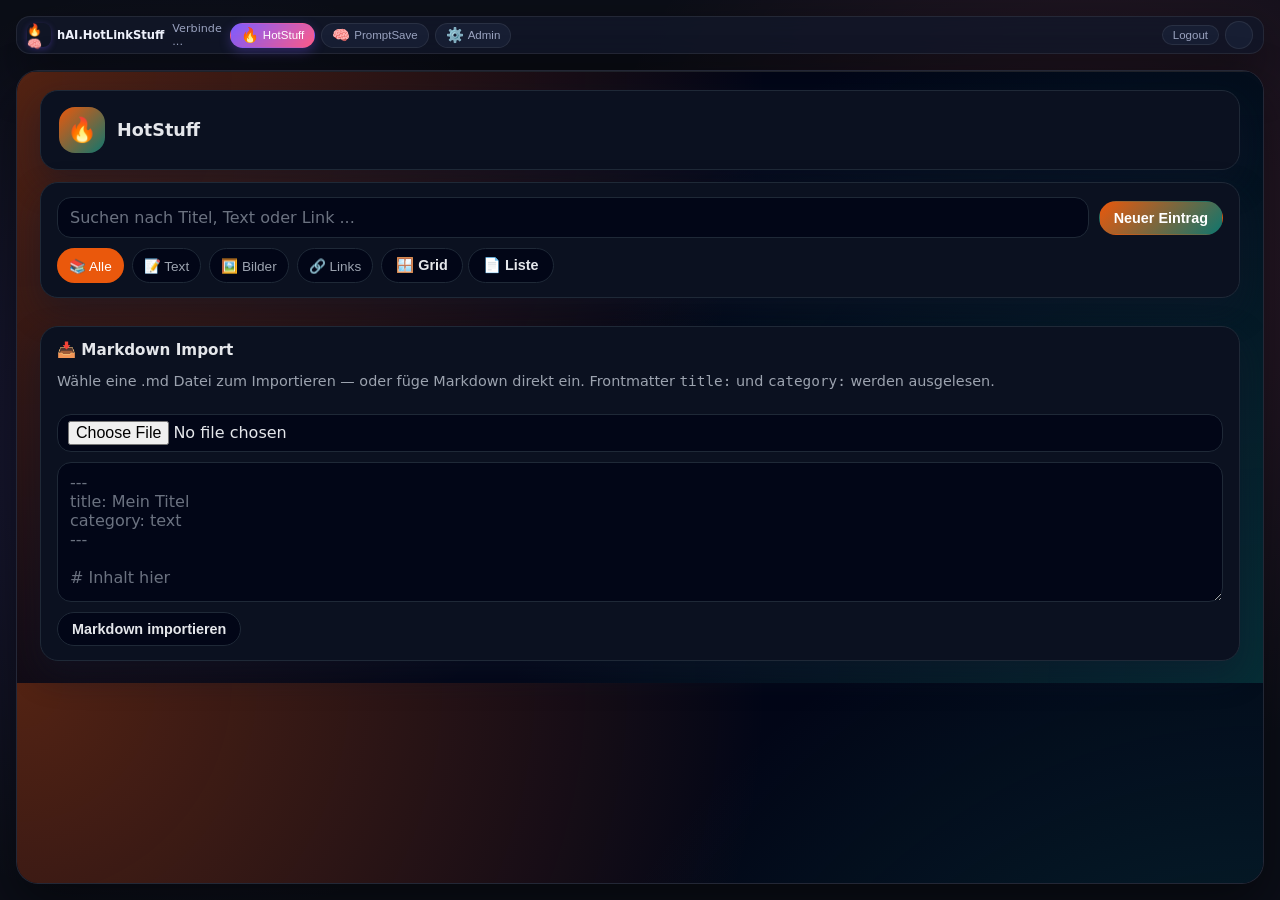
==== app/index.html @ ee1e7829 "UI cleanup: remove redundant top titles and move connection status to shell header" ====
<!DOCTYPE html>
<html lang="de">
<head>
  <meta charset="UTF-8" />
  <meta name="viewport" content="width=device-width, initial-scale=1.0" />
  <title>hAI.HotStuff</title>
  <meta name="description" content="HotStuff und PromptSave in einer Oberfläche mit zentralem Login." />
  <link rel="icon" href="favicon.ico" type="image/x-icon" />
  <link rel="stylesheet" href="assets/app.css" />
</head>
<body class="view-hotstuff">
  <div class="ambient-blob blob-1"></div>
  <div class="ambient-blob blob-2"></div>

  <div class="shell-layout">
    <header class="shell-header">
      <div class="shell-brand">
        <div class="shell-brand-mark">🔥🧠</div>
        <h1 class="shell-brand-title">hAI.HotLinkStuff</h1>
      </div>
      <div class="status" id="statusText" style="font-size: 0.7rem; color: var(--muted);">Verbinde ...</div>
      <div class="shell-tabs">
        <button class="shell-tab-pill active" data-view="hotstuff">
          <span class="icon">🔥</span>
          <span>HotStuff</span>
        </button>
        <button class="shell-tab-pill" data-view="promptsave">
          <span class="icon">🧠</span>
          <span>PromptSave</span>
        </button>
        <button class="shell-tab-pill" data-view="admin">
          <span class="icon">⚙️</span>
          <span>Admin</span>
        </button>
      </div>
      <div style="display:flex;gap:6px;align-items:center;">
        <button class="shell-tab-pill" id="logoutBtn" type="button">Logout</button>
        <div class="shell-hamburger" id="hamburgerBtn" aria-label="Menü öffnen">
          <span></span><span></span><span></span>
        </div>
      </div>
    </header>

    <section class="shell-main">
      <article class="shell-card">
        <div class="shell-frame-wrap">
          <iframe
            id="contentFrame"
            src="modules/hotstuff.html"
            title="HotStuff"
            loading="lazy"
          ></iframe>
        </div>
      </article>
    </section>
  </div>

  <div class="shell-menu-overlay" id="menuOverlay">
    <div class="shell-menu-card">
      <button class="shell-menu-link active" data-view="hotstuff">
        <span class="icon">🔥</span><span>HotStuff</span>
      </button>
      <button class="shell-menu-link" data-view="promptsave">
        <span class="icon">🧠</span><span>PromptSave</span>
      </button>
      <button class="shell-menu-link" data-view="admin">
        <span class="icon">⚙️</span><span>Admin</span>
      </button>
    </div>
  </div>

  <script>
    const frame = document.getElementById('contentFrame');
    const hamburgerBtn = document.getElementById('hamburgerBtn');
    const menuOverlay = document.getElementById('menuOverlay');
    const logoutBtn = document.getElementById('logoutBtn');

    const tabButtons = Array.from(document.querySelectorAll('.shell-tab-pill[data-view]'));
    const menuLinks = Array.from(document.querySelectorAll('.shell-menu-link'));

    function setView(view) {
      if (view === 'hotstuff') {
        frame.src = 'modules/hotstuff.html';
        frame.title = 'HotStuff';
        document.body.className = 'view-hotstuff';
      } else if (view === 'promptsave') {
        frame.src = 'modules/promptsave.html';
        frame.title = 'PromptSave';
        document.body.className = 'view-promptsave';
      } else if (view === 'admin') {
        frame.src = 'modules/admin.html';
        frame.title = 'Admin';
        document.body.className = 'view-admin';
      }

      tabButtons.forEach(btn => {
        btn.classList.toggle('active', btn.dataset.view === view);
      });

      menuLinks.forEach(link => {
        link.classList.toggle('active', link.dataset.view === view);
      });
    }

    tabButtons.forEach(btn => {
      btn.addEventListener('click', () => setView(btn.dataset.view));
    });

    menuLinks.forEach(link => {
      link.addEventListener('click', () => {
        setView(link.dataset.view);
        menuOverlay.classList.remove('show');
      });
    });

    hamburgerBtn.addEventListener('click', () => {
      menuOverlay.classList.toggle('show');
    });

    menuOverlay.addEventListener('click', e => {
      if (e.target === menuOverlay) {
        menuOverlay.classList.remove('show');
      }
    });

    // Logout führt auf logout.php im app-Ordner
    if (logoutBtn) {
      logoutBtn.addEventListener('click', () => {
        window.location.href = 'logout.php';
      });
    }

    // Optional: view-Parameter aus URL (z. B. ?view=promptsave)
    (function initFromQuery() {
      const params = new URLSearchParams(window.location.search);
      const view = params.get('view');
      if (view === 'promptsave') {
        setView('promptsave');
      } else {
        setView('hotstuff');
      }
    })();

    // Optional: einfacher API-Test (nur Konsole)
    async function testApi() {
      try {
        const match = document.cookie.match(/(^| )hotlinkstuff_pw=([^;]+)/);
        const pw = match ? decodeURIComponent(match[2]) : '';
        if (!pw) return;
        const res = await fetch('api.php', {
          method: 'POST',
          headers: { 'Content-Type': 'application/json' },
          body: JSON.stringify({
            resource: 'items',
            action: 'test',
            password: pw
          })
        });
        const data = await res.json();
        console.log('API-Test:', data);
      } catch (e) {
        console.warn('API-Test fehlgeschlagen', e);
      }
    }

    testApi();

    /* ── Globale Theme- & Layout-Steuerung ─────────────────────────
       Einstellungen werden vom Admin-Modul verwaltet und per postMessage
       an die Shell und ihre iframes verteilt. */

    function broadcastPreferences(mode, theme, cols) {
      if (frame.contentWindow) {
        frame.contentWindow.postMessage({ type: 'shell-preferences', mode, theme, cols }, '*');
      }
    }

    function applyPreferences(mode, theme, cols) {
      document.body.dataset.mode = mode;
      document.body.dataset.theme = theme;
      broadcastPreferences(mode, theme, cols);
    }

    // Shell bootet mit gespeicherten Werten aus localStorage
    (function initFromStorage() {
      const mode = localStorage.getItem('hotlinkstuff_mode') || 'dark';
      const theme = localStorage.getItem('hotlinkstuff_theme') || 'cloud';
      const cols = localStorage.getItem('hotlinkstuff_cols') || '3';
      applyPreferences(mode, theme, cols);
    })();

    // Empfange shell-preferences vom Admin-Modul
    window.addEventListener('message', e => {
      if (e.data && e.data.type === 'shell-preferences') {
        const { mode, theme, cols } = e.data;
        localStorage.setItem('hotlinkstuff_mode', mode);
        localStorage.setItem('hotlinkstuff_theme', theme);
        localStorage.setItem('hotlinkstuff_cols', cols);
        applyPreferences(mode, theme, cols);
      }
    });
  </script>
</body>
</html>
---- app/assets/app.css ----
/* Basis-Theme – angelehnt an deine Login-Seite (Dark) */

:root {
  --bg: #0b0e17;
  --surface: #121729;
  --surface-2: #171e33;
  --text: #eef1fb;
  --muted: #9aa3c0;
  --border: rgba(255,255,255,0.08);
  --accent-1: #7c5cff;
  --accent-2: #ff5c8a;
  --accent-3: #24d1c4;
  --accent-4: #ffb84c;
  --radius-lg: 22px;
  --radius-md: 14px;
  --radius-sm: 10px;
  --shadow-strong: 0 20px 50px rgba(0,0,0,0.45);
}

/* Shell-Theme-Switcher: Mode (hell/dunkel) */
body[data-mode="light"] {
  --bg: #f8fafc;
  --surface: #ffffff;
  --surface-2: #eef2ff;
  --text: #0f172a;
  --muted: #475569;
  --border: #cbd5e1;
  --shadow-strong: 0 20px 50px rgba(15, 23, 42, 0.12);
  --shadow-soft: 0 10px 28px rgba(15, 23, 42, 0.08);
}

body[data-mode="light"] {
  background:
    radial-gradient(circle at top left, rgba(249, 115, 22, 0.15), transparent 54%),
    radial-gradient(circle at bottom right, rgba(14, 165, 233, 0.15), transparent 54%),
    linear-gradient(180deg, #f8fafc 0%, #eef2ff 70%, #f8fafc 100%);
}

/* Shell-Theme-Switcher: Farbthemes */
body[data-theme="ember"] { --accent: #ea580c; --accent2: #0f766e; --accent3: #0ea5e9; }
body[data-theme="ocean"] { --accent: #0284c7; --accent2: #0f766e; --accent3: #22d3ee; }
body[data-theme="violet"] { --accent: #7c3aed; --accent2: #2563eb; --accent3: #a855f7; }
body[data-theme="frost"]  { --accent: #0ea5e9; --accent2: #6366f1; --accent3: #22d3ee; }
body[data-theme="mint"]   { --accent: #10b981; --accent2: #0d9488; --accent3: #34d399; }
body[data-theme="sunset"] { --accent: #f97316; --accent2: #ec4899; --accent3: #fb923c; }

/* Global */

*,
*::before,
*::after {
  box-sizing: border-box;
}

html, body {
  margin: 0;
  padding: 0;
  height: 100%;
}

body {
  font-family: Inter, system-ui, -apple-system, BlinkMacSystemFont, sans-serif;
  background:
    radial-gradient(circle at 15% 50%, rgba(124, 92, 255, 0.15), transparent 40%),
    radial-gradient(circle at 85% 30%, rgba(255, 92, 138, 0.15), transparent 40%),
    #0b0e17;
  color: var(--text);
}

@keyframes blobFloat {
  0%, 100% { transform: translate(0, 0) scale(1); }
  50% { transform: translate(30px, -50px) scale(1.1); }
}

.ambient-blob {
  position: fixed;
  border-radius: 50%;
  filter: blur(60px);
  z-index: -1;
  opacity: 0.4;
  pointer-events: none;
  animation: blobFloat 12s ease-in-out infinite;
}

.blob-1 {
  top: -10%;
  left: -10%;
  width: 500px;
  height: 500px;
  background: var(--accent-1);
}

.blob-2 {
  bottom: -10%;
  right: -10%;
  width: 600px;
  height: 600px;
  background: var(--accent-2);
  animation-delay: -6s;
}

body[data-theme="cloud"] {
  --bg: #0b0e17;
  --surface: #121729;
  --surface-2: #171e33;
  --text: #eef1fb;
  --muted: #9aa3c0;
  --accent-1: #7c5cff;
  --accent-2: #ff5c8a;
  --accent-3: #24d1c4;
  --accent-4: #ffb84c;
  --border: rgba(255,255,255,0.08);
  --shadow-strong: 0 20px 50px rgba(0,0,0,0.45);
}

body[data-theme="cloud"] .shell-layout {
  background:
    radial-gradient(circle at 15% 50%, rgba(124, 92, 255, 0.15), transparent 40%),
    radial-gradient(circle at 85% 30%, rgba(255, 92, 138, 0.15), transparent 40%),
    var(--bg);
  background-attachment: fixed;
}

.shell-layout {
  max-width: 1400px;
  margin: 0 auto;
  padding: 16px;
  min-height: 100vh;
  display: flex;
  flex-direction: column;
  gap: 16px;
}

.shell-header {
  background: rgba(18, 23, 41, 0.85);
  backdrop-filter: blur(18px);
  border-radius: var(--radius-md);
  border: 1px solid var(--border);
  box-shadow: var(--shadow-strong);
  padding: 4px 10px;
  display: flex;
  align-items: center;
  justify-content: space-between;
  gap: 8px;
  min-height: 36px;
}

.shell-brand {
  display: flex;
  gap: 6px;
  align-items: center;
  flex-shrink: 0;
}

.shell-brand-mark {
  width: 24px;
  height: 24px;
  border-radius: 8px;
  display: grid;
  place-items: center;
  background: linear-gradient(135deg, var(--accent-1), var(--accent-2));
  color: #fff;
  font-size: 12px;
  box-shadow: 0 2px 6px rgba(124, 92, 255, 0.3);
}

.shell-brand-title {
  margin: 0;
  font-size: 0.72rem;
  font-weight: 700;
}

.shell-brand-subtitle {
  margin: 1px 0 0;
  font-size: 0.75rem;
  color: var(--muted);
}

.shell-hamburger {
  width: 28px;
  height: 28px;
  border-radius: 999px;
  border: 1px solid var(--border);
  background: var(--surface-2);
  display: grid;
  place-items: center;
  cursor: pointer;
  transition: all 0.2s ease;
}

.shell-hamburger:hover {
  background: #1e263d;
}

.shell-main {
  flex: 1;
  display: grid;
  grid-template-columns: minmax(0, 1fr);
  min-height: 0;
}

.shell-card {
  background: rgba(18, 23, 41, 0.85);
  backdrop-filter: blur(18px);
  border-radius: var(--radius-lg);
  border: 1px solid var(--border);
  box-shadow: var(--shadow-strong);
  display: flex;
  flex-direction: column;
  overflow: hidden;
}

.shell-subhead {
  padding: 2px 10px;
  border-bottom: 1px solid var(--border);
  display: flex;
  justify-content: space-between;
  gap: 10px;
  align-items: center;
}

.shell-subhead-title {
  margin: 0;
  font-size: 0.78rem;
}

.shell-subhead-text {
  margin: 0;
  font-size: 0.68rem;
  color: var(--muted);
}

.shell-tabs {
  display: flex;
  gap: 6px;
  flex-wrap: wrap;
}

.shell-tab-pill {
  padding: 3px 10px;
  border-radius: 999px;
  border: 1px solid var(--border);
  background: var(--surface-2);
  color: var(--muted);
  font-size: 0.72rem;
  cursor: pointer;
  display: inline-flex;
  align-items: center;
  gap: 4px;
  font-weight: 500;
  transition: all 0.2s ease;
}

.shell-tab-pill span.icon {
  font-size: 0.9rem;
}

.shell-tab-pill.active {
  background: linear-gradient(135deg, var(--accent-1), var(--accent-2));
  border-color: transparent;
  color: #fff;
  box-shadow: 0 4px 12px rgba(124, 92, 255, 0.3);
}

.shell-tab-pill:hover:not(.active) {
  transform: translateY(-1px);
  background: #1e263d;
}

.theme-select {
  padding: 5px 8px;
  border-radius: 999px;
  border: 1px solid var(--border);
  background: var(--surface-2);
  color: var(--text);
  font: inherit;
  font-size: 0.75rem;
  cursor: pointer;
  transition: all 0.2s ease;
}

.theme-select:hover {
  transform: translateY(-1px);
  background: #1e263d;
}

.shell-frame-wrap {
  flex: 1;
  min-height: 0;
  border-top: 1px solid var(--border);
  background: #0b0e17;
  border-radius: 0 0 var(--radius-lg) var(--radius-lg);
}

.shell-frame-wrap iframe {
  width: 100%;
  height: 100%;
  border: none;
  display: block;
}

/* Menü-Overlay */

.shell-menu-overlay {
  position: fixed;
  inset: 0;
  background: rgba(15, 23, 42, 0.55);
  display: none;
  align-items: flex-start;
  justify-content: flex-end;
  padding: 20px;
  z-index: 1000;
}

.shell-menu-overlay.show {
  display: flex;
}

.shell-menu-card {
  width: 260px;
  background: rgba(18, 23, 41, 0.95);
  backdrop-filter: blur(18px);
  border-radius: var(--radius-lg);
  border: 1px solid var(--border);
  box-shadow: var(--shadow-strong);
  padding: 16px;
  display: grid;
  gap: 10px;
}

.shell-menu-card h3 {
  margin: 0 0 10px;
  font-size: 0.95rem;
}

.shell-menu-link {
  padding: 10px 12px;
  border-radius: var(--radius-sm);
  border: 1px solid var(--border);
  background: var(--surface-2);
  cursor: pointer;
  font-size: 0.9rem;
  display: flex;
  align-items: center;
  gap: 8px;
  color: var(--text);
  transition: all 0.2s ease;
}

.shell-menu-link:hover {
  background: #1e263d;
}

.shell-menu-link span.icon {
  font-size: 1.1rem;
}

.shell-menu-link.active {
  background: linear-gradient(135deg, var(--accent), var(--accent3));
  border-color: transparent;
  color: #fff;
}

.shell-footer-note {
  margin: 6px 12px 10px;
  font-size: 0.8rem;
  color: var(--muted);
  text-align: right;
}

/* Modul-Ansicht-Styling (Akzentwechsel – nutzt aktives Theme) */

body.view-hotstuff .shell-brand-mark {
  background: linear-gradient(135deg, var(--accent), var(--accent2));
}

body.view-promptsave .shell-brand-mark {
  background: linear-gradient(135deg, var(--accent), var(--accent3));
}

/* Globale Shell-Steuerung (Theme & Layout) */

.shell-controls {
  display: flex;
  gap: 6px;
  align-items: center;
  flex-wrap: wrap;
}

.theme-select:focus-visible {
  outline: 2px solid var(--accent3);
  outline-offset: 2px;
}

/* Breakpoints – Mobile-first */

// Basis ist mobile: alles zentriert, kompakt

.shell-layout {
  padding: 14px 10px 20px;
}

.shell-subhead {
  flex-direction: column;
  align-items: flex-start;
  gap: 10px;
}

.shell-tabs {
  width: 100%;
  justify-content: flex-start;
}

// Größerer Viewport – Desktop-Erweiterung
@media (min-width: 900px) {
  .shell-layout {
    padding: 20px 16px 26px;
  }

  .shell-subhead {
    flex-direction: row;
    align-items: center;
  }

  .shell-tabs {
    justify-content: flex-end;
  }

  .shell-menu-overlay {
    display: none !important; /* Desktop primär über Tabs */
  }
}

/* Allgemeine Utility-Klassen für Module */

.app-status-dot {
  width: 10px;
  height: 10px;
  border-radius: 50%;
  background: #6b7280;
}

.app-status-dot.ok {
  background: #22c55e;
}

.app-status-dot.error {
  background: #ef4444;
}

.app-card {
  background: var(--surface);
  border-radius: 18px;
  border: 1px solid var(--border);
  box-shadow: var(--shadow-soft);
}

/* Du kannst HotStuff/PromptSave hier schrittweise angleichen,
   indem du z. B. deine card-Styles und Toolbar-Styles darauf aufsetzt. */
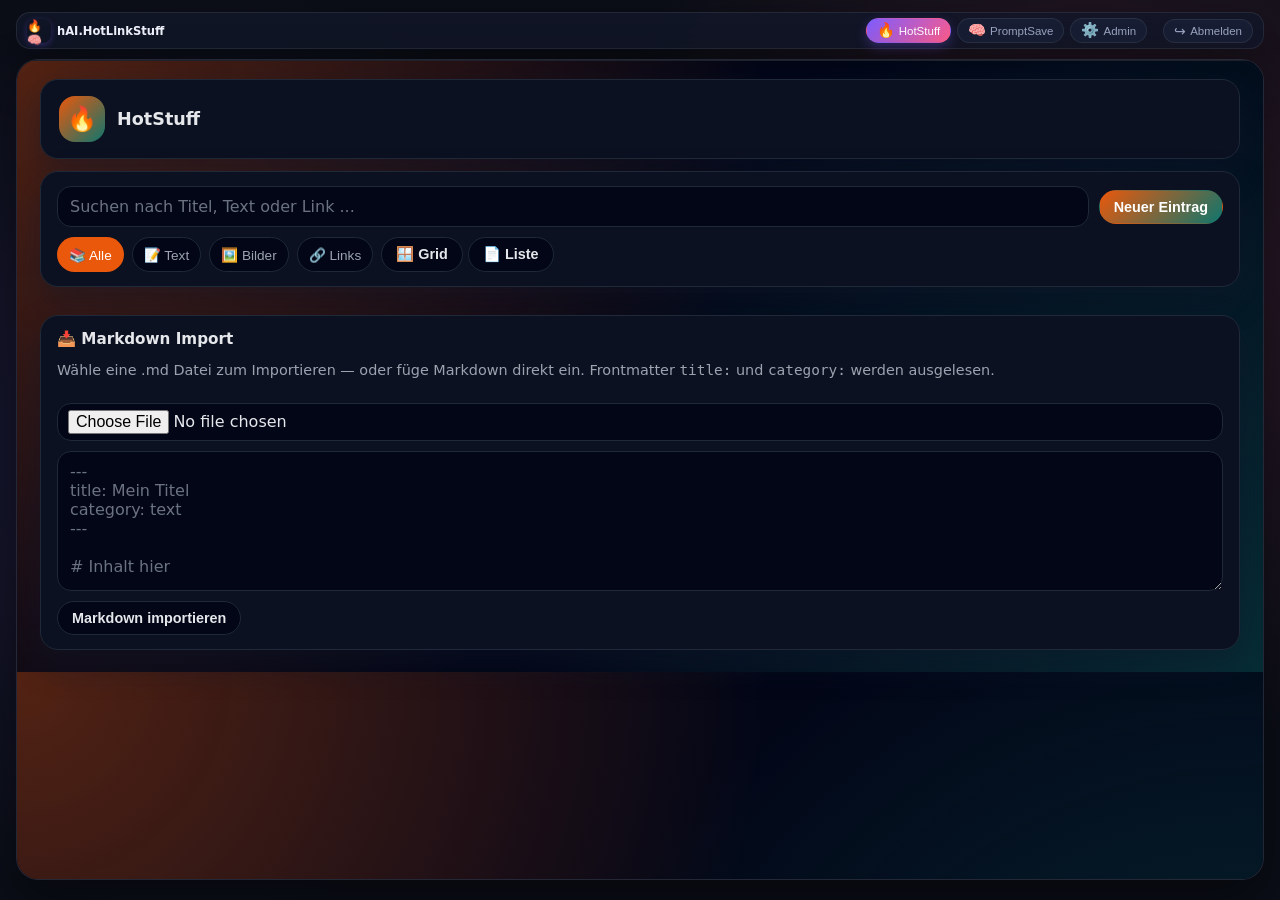
==== commit 5f4e3ce9: "Compact responsive shell and fix data volume Co-authored-by: Copilot App <223556219+Copilot@users.no" ====
--- a/app/index.html
+++ b/app/index.html
@@ -14,12 +14,22 @@
 
   <div class="shell-layout">
     <header class="shell-header">
-      <div class="shell-brand">
+      <div class="shell-header-top">
+        <div class="shell-brand">
         <div class="shell-brand-mark">🔥🧠</div>
         <h1 class="shell-brand-title">hAI.HotLinkStuff</h1>
+        </div>
+        <div class="status shell-status" id="statusText">Verbinde ...</div>
+        <div class="shell-actions">
+          <button class="shell-tab-pill shell-logout" id="logoutBtn" type="button">
+            <span class="icon">↪</span><span>Abmelden</span>
+          </button>
+          <button class="shell-hamburger" id="hamburgerBtn" type="button" aria-label="Menü öffnen" aria-expanded="false">
+            <span></span><span></span><span></span>
+          </button>
+        </div>
       </div>
-      <div class="status" id="statusText" style="font-size: 0.7rem; color: var(--muted);">Verbinde ...</div>
-      <div class="shell-tabs">
+      <nav class="shell-tabs" aria-label="Hauptnavigation">
         <button class="shell-tab-pill active" data-view="hotstuff">
           <span class="icon">🔥</span>
           <span>HotStuff</span>
@@ -32,13 +42,7 @@
           <span class="icon">⚙️</span>
           <span>Admin</span>
         </button>
-      </div>
-      <div style="display:flex;gap:6px;align-items:center;">
-        <button class="shell-tab-pill" id="logoutBtn" type="button">Logout</button>
-        <div class="shell-hamburger" id="hamburgerBtn" aria-label="Menü öffnen">
-          <span></span><span></span><span></span>
-        </div>
-      </div>
+      </nav>
     </header>
 
     <section class="shell-main">
@@ -57,6 +61,7 @@
 
   <div class="shell-menu-overlay" id="menuOverlay">
     <div class="shell-menu-card">
+      <div class="shell-menu-heading">Bereiche</div>
       <button class="shell-menu-link active" data-view="hotstuff">
         <span class="icon">🔥</span><span>HotStuff</span>
       </button>
@@ -65,6 +70,9 @@
       </button>
       <button class="shell-menu-link" data-view="admin">
         <span class="icon">⚙️</span><span>Admin</span>
+      </button>
+      <button class="shell-menu-link shell-menu-logout" id="menuLogoutBtn" type="button">
+        <span class="icon">↪</span><span>Abmelden</span>
       </button>
     </div>
   </div>
@@ -74,6 +82,7 @@
     const hamburgerBtn = document.getElementById('hamburgerBtn');
     const menuOverlay = document.getElementById('menuOverlay');
     const logoutBtn = document.getElementById('logoutBtn');
+    const menuLogoutBtn = document.getElementById('menuLogoutBtn');
 
     const tabButtons = Array.from(document.querySelectorAll('.shell-tab-pill[data-view]'));
     const menuLinks = Array.from(document.querySelectorAll('.shell-menu-link'));
@@ -100,6 +109,9 @@
       menuLinks.forEach(link => {
         link.classList.toggle('active', link.dataset.view === view);
       });
+
+      menuOverlay.classList.remove('show');
+      hamburgerBtn.setAttribute('aria-expanded', 'false');
     }
 
     tabButtons.forEach(btn => {
@@ -109,23 +121,29 @@
     menuLinks.forEach(link => {
       link.addEventListener('click', () => {
         setView(link.dataset.view);
-        menuOverlay.classList.remove('show');
       });
     });
 
     hamburgerBtn.addEventListener('click', () => {
       menuOverlay.classList.toggle('show');
+      hamburgerBtn.setAttribute('aria-expanded', menuOverlay.classList.contains('show'));
     });
 
     menuOverlay.addEventListener('click', e => {
       if (e.target === menuOverlay) {
         menuOverlay.classList.remove('show');
+        hamburgerBtn.setAttribute('aria-expanded', 'false');
       }
     });
 
     // Logout führt auf logout.php im app-Ordner
     if (logoutBtn) {
       logoutBtn.addEventListener('click', () => {
+        window.location.href = 'logout.php';
+      });
+    }
+    if (menuLogoutBtn) {
+      menuLogoutBtn.addEventListener('click', () => {
         window.location.href = 'logout.php';
       });
     }
--- a/app/assets/app.css
+++ b/app/assets/app.css
@@ -124,11 +124,11 @@
 .shell-layout {
   max-width: 1400px;
   margin: 0 auto;
-  padding: 16px;
+  padding: 10px;
   min-height: 100vh;
   display: flex;
   flex-direction: column;
-  gap: 16px;
+  gap: 10px;
 }
 
 .shell-header {
@@ -137,12 +137,36 @@
   border-radius: var(--radius-md);
   border: 1px solid var(--border);
   box-shadow: var(--shadow-strong);
-  padding: 4px 10px;
+  padding: 6px 10px;
+  display: grid;
+  grid-template-rows: auto auto;
+  gap: 5px;
+  min-height: 0;
+}
+
+.shell-header-top {
+  min-width: 0;
   display: flex;
   align-items: center;
   justify-content: space-between;
   gap: 8px;
-  min-height: 36px;
+}
+
+.shell-actions {
+  display: flex;
+  align-items: center;
+  gap: 6px;
+  flex-shrink: 0;
+}
+
+.shell-status {
+  margin-left: auto;
+  padding: 3px 7px;
+  border: 1px solid var(--border);
+  border-radius: 999px;
+  color: var(--muted);
+  font-size: 0.65rem;
+  white-space: nowrap;
 }
 
 .shell-brand {
@@ -188,6 +212,12 @@
   transition: all 0.2s ease;
 }
 
+.shell-hamburger span {
+  width: 12px;
+  height: 1px;
+  background: currentColor;
+}
+
 .shell-hamburger:hover {
   background: #1e263d;
 }
@@ -233,7 +263,13 @@
 .shell-tabs {
   display: flex;
   gap: 6px;
-  flex-wrap: wrap;
+  min-width: 0;
+  overflow-x: auto;
+  scrollbar-width: none;
+}
+
+.shell-tabs::-webkit-scrollbar {
+  display: none;
 }
 
 .shell-tab-pill {
@@ -249,6 +285,11 @@
   gap: 4px;
   font-weight: 500;
   transition: all 0.2s ease;
+  white-space: nowrap;
+}
+
+.shell-logout {
+  display: inline-flex;
 }
 
 .shell-tab-pill span.icon {
@@ -328,6 +369,14 @@
   gap: 10px;
 }
 
+.shell-menu-heading {
+  color: var(--muted);
+  font-size: 0.72rem;
+  font-weight: 700;
+  letter-spacing: 0.08em;
+  text-transform: uppercase;
+}
+
 .shell-menu-card h3 {
   margin: 0 0 10px;
   font-size: 0.95rem;
@@ -359,6 +408,11 @@
   background: linear-gradient(135deg, var(--accent), var(--accent3));
   border-color: transparent;
   color: #fff;
+}
+
+.shell-menu-logout {
+  margin-top: 6px;
+  color: #fda4af;
 }
 
 .shell-footer-note {
@@ -394,10 +448,8 @@
 
 /* Breakpoints – Mobile-first */
 
-// Basis ist mobile: alles zentriert, kompakt
-
 .shell-layout {
-  padding: 14px 10px 20px;
+  padding: 8px 8px 14px;
 }
 
 .shell-subhead {
@@ -411,23 +463,77 @@
   justify-content: flex-start;
 }
 
-// Größerer Viewport – Desktop-Erweiterung
 @media (min-width: 900px) {
   .shell-layout {
-    padding: 20px 16px 26px;
-  }
-
-  .shell-subhead {
-    flex-direction: row;
+    padding: 12px 16px 20px;
+  }
+
+  .shell-header {
+    grid-template-columns: auto 1fr;
+    grid-template-rows: auto;
     align-items: center;
+    column-gap: 16px;
+    padding: 5px 10px;
+  }
+
+  .shell-header-top {
+    display: contents;
+  }
+
+  .shell-brand {
+    grid-column: 1;
   }
 
   .shell-tabs {
+    grid-column: 2;
+    grid-row: 1;
     justify-content: flex-end;
+  }
+
+  .shell-status {
+    display: none;
+  }
+
+  .shell-actions {
+    grid-column: 3;
+    grid-row: 1;
+  }
+
+  .shell-tabs {
+    overflow: visible;
   }
 
   .shell-menu-overlay {
     display: none !important; /* Desktop primär über Tabs */
+  }
+
+  .shell-hamburger {
+    display: none;
+  }
+
+  .shell-menu-logout {
+    display: none;
+  }
+}
+
+@media (max-width: 480px) {
+  .shell-brand-title {
+    max-width: 145px;
+    overflow: hidden;
+    text-overflow: ellipsis;
+  }
+
+  .shell-logout span:not(.icon) {
+    display: none;
+  }
+
+  .shell-logout {
+    padding-inline: 8px;
+  }
+
+  .shell-tab-pill {
+    min-height: 32px;
+    padding-inline: 9px;
   }
 }
 
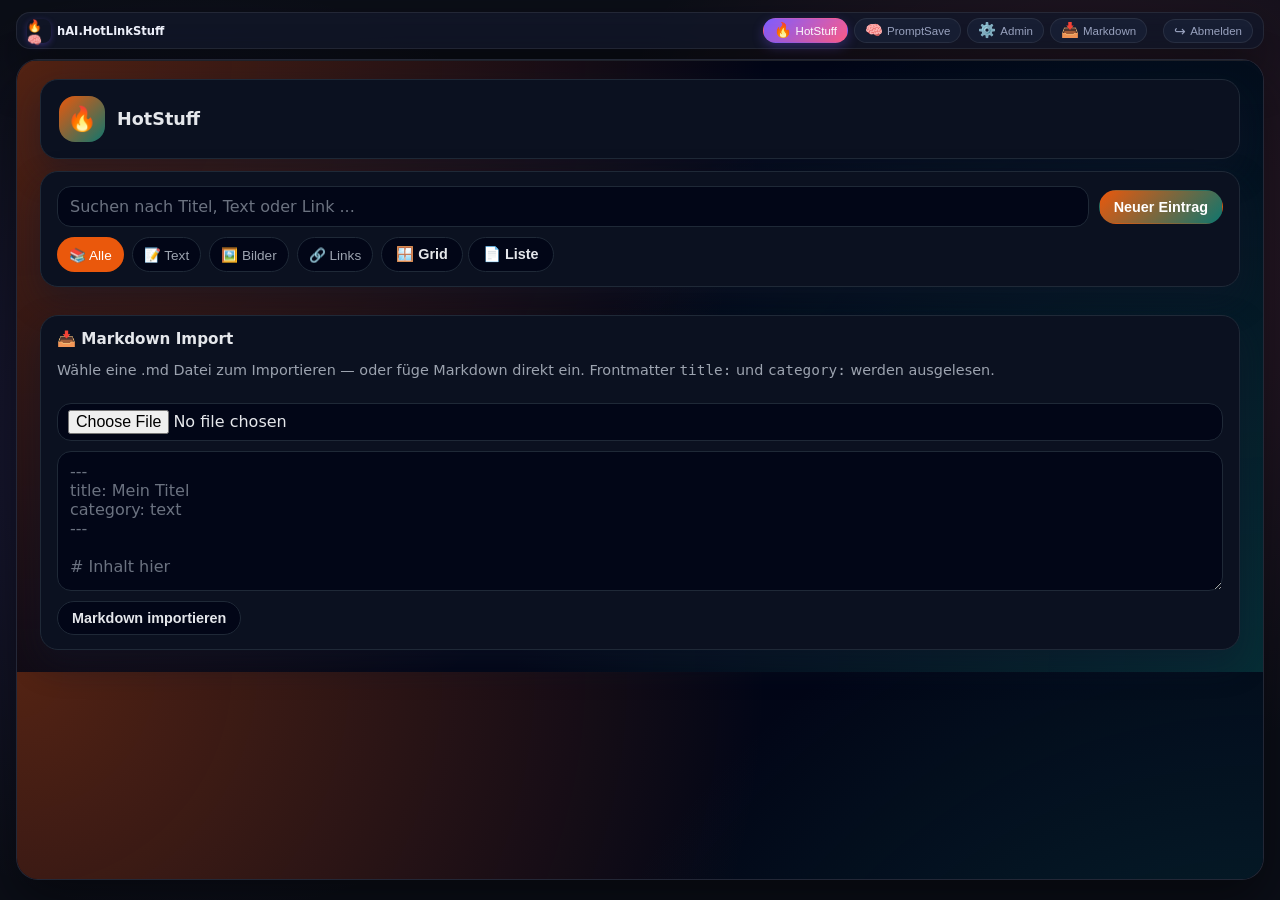
==== commit 6f9c1724: "Separate Markdown import and show API status Co-authored-by: Copilot App <223556219+Copilot@users.no" ====
--- a/app/index.html
+++ b/app/index.html
@@ -42,6 +42,10 @@
           <span class="icon">⚙️</span>
           <span>Admin</span>
         </button>
+        <button class="shell-tab-pill" data-view="markdown-import">
+          <span class="icon">📥</span>
+          <span>Markdown</span>
+        </button>
       </nav>
     </header>
 
@@ -71,6 +75,9 @@
       <button class="shell-menu-link" data-view="admin">
         <span class="icon">⚙️</span><span>Admin</span>
       </button>
+      <button class="shell-menu-link" data-view="markdown-import">
+        <span class="icon">📥</span><span>Markdown-Import</span>
+      </button>
       <button class="shell-menu-link shell-menu-logout" id="menuLogoutBtn" type="button">
         <span class="icon">↪</span><span>Abmelden</span>
       </button>
@@ -100,6 +107,10 @@
         frame.src = 'modules/admin.html';
         frame.title = 'Admin';
         document.body.className = 'view-admin';
+      } else if (view === 'markdown-import') {
+        frame.src = 'modules/markdown-import.html';
+        frame.title = 'Markdown-Import';
+        document.body.className = 'view-markdown-import';
       }
 
       tabButtons.forEach(btn => {
@@ -154,6 +165,8 @@
       const view = params.get('view');
       if (view === 'promptsave') {
         setView('promptsave');
+      } else if (view === 'markdown-import') {
+        setView('markdown-import');
       } else {
         setView('hotstuff');
       }
@@ -161,10 +174,14 @@
 
     // Optional: einfacher API-Test (nur Konsole)
     async function testApi() {
+      const status = document.getElementById('statusText');
       try {
         const match = document.cookie.match(/(^| )hotlinkstuff_pw=([^;]+)/);
         const pw = match ? decodeURIComponent(match[2]) : '';
-        if (!pw) return;
+        if (!pw) {
+          status.textContent = 'Anmeldung erforderlich';
+          return;
+        }
         const res = await fetch('api.php', {
           method: 'POST',
           headers: { 'Content-Type': 'application/json' },
@@ -175,9 +192,12 @@
           })
         });
         const data = await res.json();
-        console.log('API-Test:', data);
+        if (!res.ok || !data.success) throw new Error(data.message || `HTTP ${res.status}`);
+        status.textContent = 'Verbindung OK';
+        status.style.color = '#22c55e';
       } catch (e) {
-        console.warn('API-Test fehlgeschlagen', e);
+        status.textContent = `Fehler: ${e.message}`;
+        status.style.color = '#f87171';
       }
     }
 
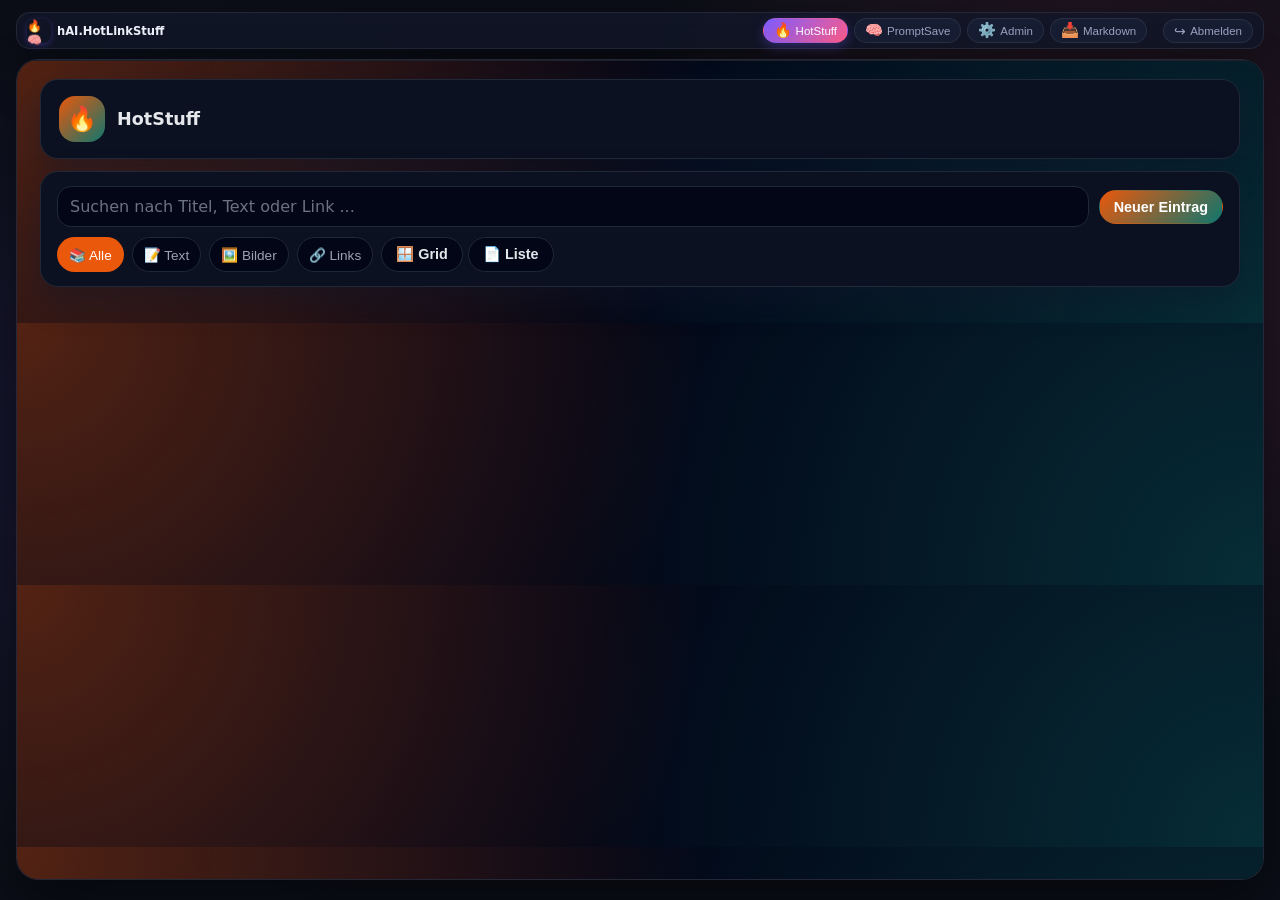
==== commit 10bf9714: "Fix browser API loading and cache handling Co-authored-by: Copilot App <223556219+Copilot@users.nore" ====
--- a/app/index.html
+++ b/app/index.html
@@ -96,19 +96,19 @@
 
     function setView(view) {
       if (view === 'hotstuff') {
-        frame.src = 'modules/hotstuff.html';
+        frame.src = 'modules/hotstuff.html?v=20261004';
         frame.title = 'HotStuff';
         document.body.className = 'view-hotstuff';
       } else if (view === 'promptsave') {
-        frame.src = 'modules/promptsave.html';
+        frame.src = 'modules/promptsave.html?v=20261004';
         frame.title = 'PromptSave';
         document.body.className = 'view-promptsave';
       } else if (view === 'admin') {
-        frame.src = 'modules/admin.html';
+        frame.src = 'modules/admin.html?v=20261004';
         frame.title = 'Admin';
         document.body.className = 'view-admin';
       } else if (view === 'markdown-import') {
-        frame.src = 'modules/markdown-import.html';
+        frame.src = 'modules/markdown-import.html?v=20261004';
         frame.title = 'Markdown-Import';
         document.body.className = 'view-markdown-import';
       }
@@ -176,8 +176,8 @@
     async function testApi() {
       const status = document.getElementById('statusText');
       try {
-        const match = document.cookie.match(/(^| )hotlinkstuff_pw=([^;]+)/);
-        const pw = match ? decodeURIComponent(match[2]) : '';
+        const cookie = document.cookie.split('; ').find(value => value.startsWith('hotlinkstuff_pw='));
+        const pw = cookie ? decodeURIComponent(cookie.slice('hotlinkstuff_pw='.length)) : '';
         if (!pw) {
           status.textContent = 'Anmeldung erforderlich';
           return;
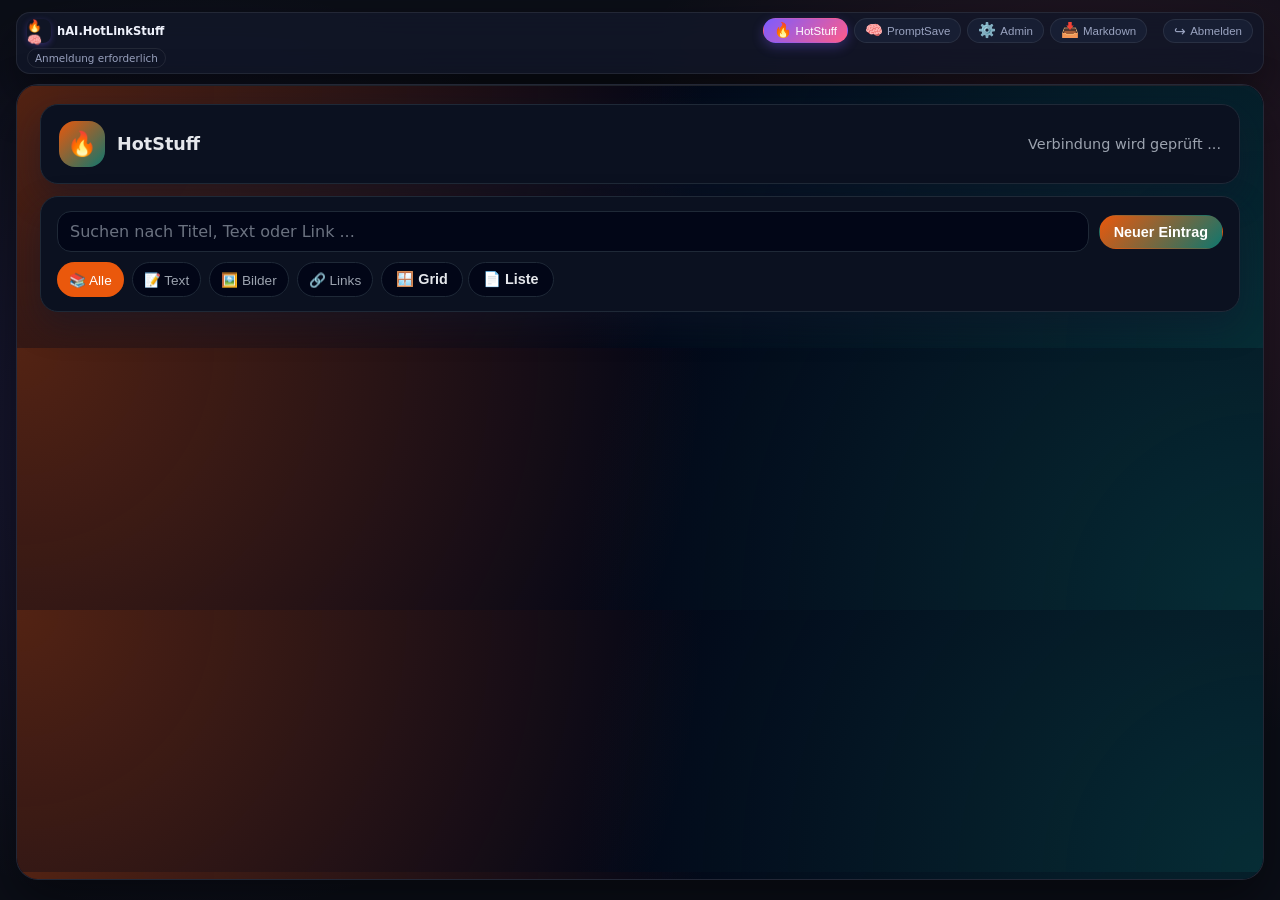
==== commit da392469: "Restore database status indicators Co-authored-by: Copilot App <223556219+Copilot@users.noreply.gith" ====
--- a/app/index.html
+++ b/app/index.html
@@ -19,7 +19,7 @@
         <div class="shell-brand-mark">🔥🧠</div>
         <h1 class="shell-brand-title">hAI.HotLinkStuff</h1>
         </div>
-        <div class="status shell-status" id="statusText">Verbinde ...</div>
+        <div class="status shell-status" id="statusText">Verbindung wird geprüft ...</div>
         <div class="shell-actions">
           <button class="shell-tab-pill shell-logout" id="logoutBtn" type="button">
             <span class="icon">↪</span><span>Abmelden</span>
@@ -90,25 +90,26 @@
     const menuOverlay = document.getElementById('menuOverlay');
     const logoutBtn = document.getElementById('logoutBtn');
     const menuLogoutBtn = document.getElementById('menuLogoutBtn');
+    const shellStatusText = document.getElementById('statusText');
 
     const tabButtons = Array.from(document.querySelectorAll('.shell-tab-pill[data-view]'));
     const menuLinks = Array.from(document.querySelectorAll('.shell-menu-link'));
 
     function setView(view) {
       if (view === 'hotstuff') {
-        frame.src = 'modules/hotstuff.html?v=20261004';
+        frame.src = 'modules/hotstuff.html?v=20261004-2';
         frame.title = 'HotStuff';
         document.body.className = 'view-hotstuff';
       } else if (view === 'promptsave') {
-        frame.src = 'modules/promptsave.html?v=20261004';
+        frame.src = 'modules/promptsave.html?v=20261004-2';
         frame.title = 'PromptSave';
         document.body.className = 'view-promptsave';
       } else if (view === 'admin') {
-        frame.src = 'modules/admin.html?v=20261004';
+        frame.src = 'modules/admin.html?v=20261004-2';
         frame.title = 'Admin';
         document.body.className = 'view-admin';
       } else if (view === 'markdown-import') {
-        frame.src = 'modules/markdown-import.html?v=20261004';
+        frame.src = 'modules/markdown-import.html?v=20261004-2';
         frame.title = 'Markdown-Import';
         document.body.className = 'view-markdown-import';
       }
@@ -191,7 +192,13 @@
             password: pw
           })
         });
-        const data = await res.json();
+        const responseText = await res.text();
+        let data;
+        try {
+          data = JSON.parse(responseText);
+        } catch {
+          throw new Error(`Ungültige API-Antwort (HTTP ${res.status})`);
+        }
         if (!res.ok || !data.success) throw new Error(data.message || `HTTP ${res.status}`);
         status.textContent = 'Verbindung OK';
         status.style.color = '#22c55e';
@@ -229,6 +236,11 @@
 
     // Empfange shell-preferences vom Admin-Modul
     window.addEventListener('message', e => {
+      if (e.data && e.data.type === 'database-status') {
+        shellStatusText.textContent = e.data.message;
+        shellStatusText.style.color = e.data.ok ? '#22c55e' : '#f87171';
+        return;
+      }
       if (e.data && e.data.type === 'shell-preferences') {
         const { mode, theme, cols } = e.data;
         localStorage.setItem('hotlinkstuff_mode', mode);
--- a/app/assets/app.css
+++ b/app/assets/app.css
@@ -491,7 +491,7 @@
   }
 
   .shell-status {
-    display: none;
+    display: block;
   }
 
   .shell-actions {
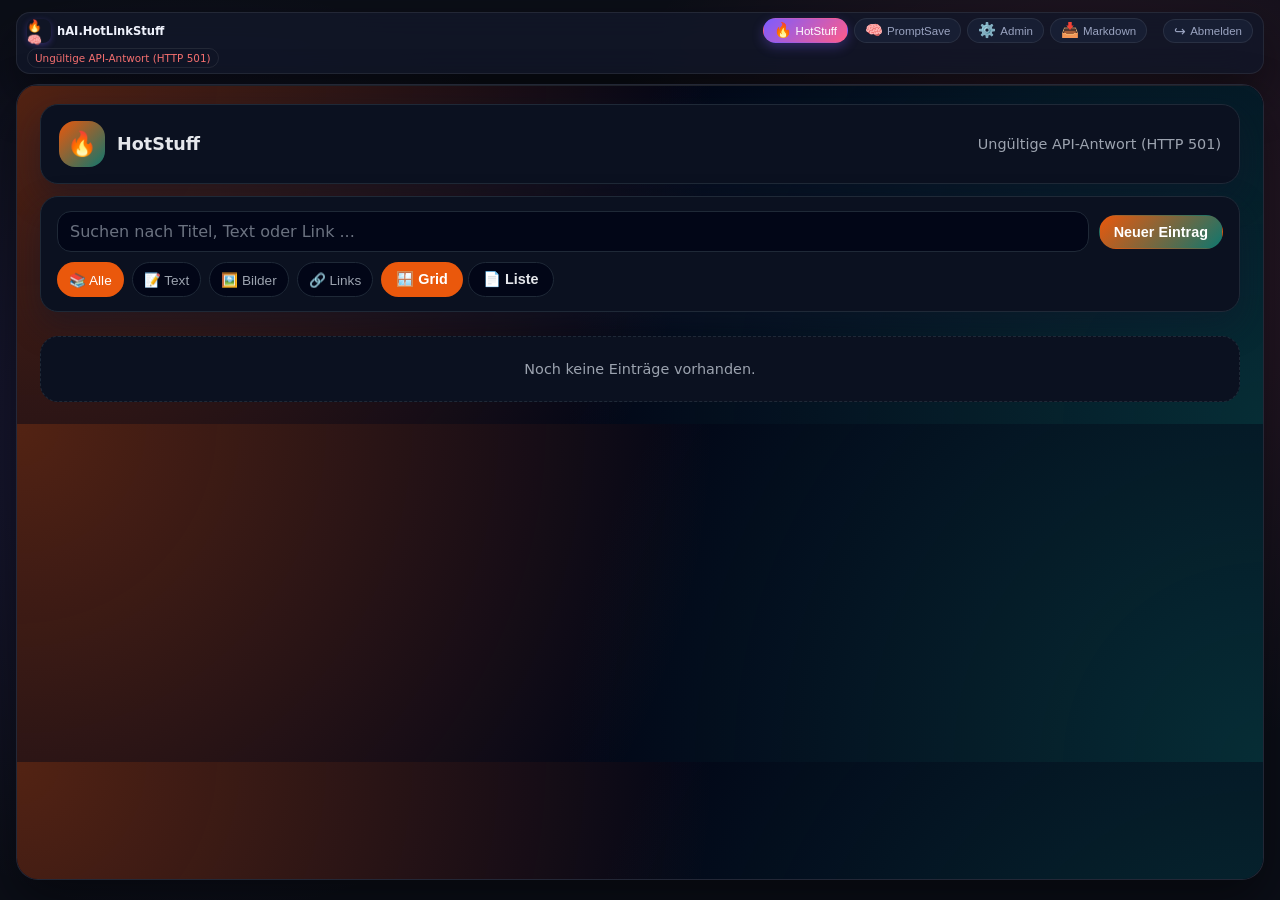
==== commit 2edc706f: "Bust cached HotStuff module Co-authored-by: Copilot App <223556219+Copilot@users.noreply.github.com>" ====
--- a/app/index.html
+++ b/app/index.html
@@ -97,19 +97,19 @@
 
     function setView(view) {
       if (view === 'hotstuff') {
-        frame.src = 'modules/hotstuff.html?v=20261004-2';
+        frame.src = 'modules/hotstuff.html?v=20261006-3';
         frame.title = 'HotStuff';
         document.body.className = 'view-hotstuff';
       } else if (view === 'promptsave') {
-        frame.src = 'modules/promptsave.html?v=20261004-2';
+        frame.src = 'modules/promptsave.html?v=20261006-3';
         frame.title = 'PromptSave';
         document.body.className = 'view-promptsave';
       } else if (view === 'admin') {
-        frame.src = 'modules/admin.html?v=20261004-2';
+        frame.src = 'modules/admin.html?v=20261006-3';
         frame.title = 'Admin';
         document.body.className = 'view-admin';
       } else if (view === 'markdown-import') {
-        frame.src = 'modules/markdown-import.html?v=20261004-2';
+        frame.src = 'modules/markdown-import.html?v=20261006-3';
         frame.title = 'Markdown-Import';
         document.body.className = 'view-markdown-import';
       }
